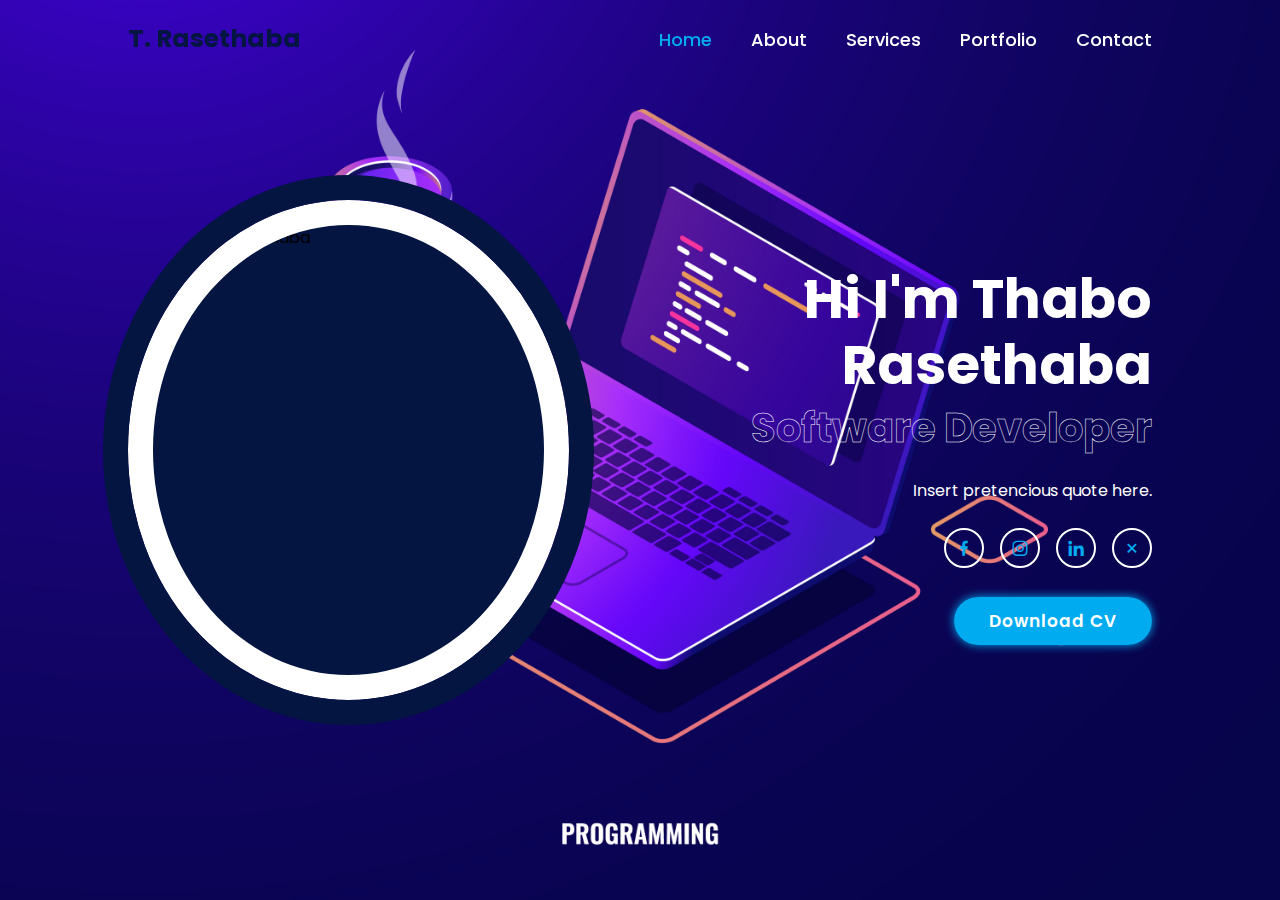
==== index.html @ f9cdbd33 "image changed to correct image for testing" ====
<!DOCTYPE html>
<html lang="en">

<head>
    <meta charset="UTF-8">
    <meta http-equiv="X-UA-Compatible" content="IE=edge">
    <meta name="viewport" content="width=device-width, initial-scale=1.0">
    <title>Portfolio Website HTML CSS | Thabo Rasethaba</title>
    <link rel="stylesheet" href="style.css">
    <link href='https://unpkg.com/boxicons@2.1.4/css/boxicons.min.css' rel='stylesheet'>
</head>

<body>

    <header class="header">
        <a href="#" class="logo">T. Rasethaba</a>

        <nav class="navbar">
            <a href="#" class="active">Home</a>
            <a href="#">About</a>
            <a href="#">Services</a>
            <a href="#">Portfolio</a>
            <a href="#">Contact</a>
        </nav>
    </header>

    <section class="home">
        <div class="home-image">
            <img src="Thabo2.jpg" alt="Thabo Rasethaba">
        </div>        

        <div class="home-content">
            <h1>Hi I'm Thabo Rasethaba</h1>
            <h3>Software Developer</h3>
            <p>Insert pretencious quote here.</p>

            <div class="home-sci">
                <a href="#"><i class='bx bxl-facebook'></i></a>
                <a href="#"><i class='bx bxl-instagram'></i></a>
                <a href="#"><i class='bx bxl-linkedin'></i></a>
                <a href="#"><i class='bx bx-x'></i>
            </div>

            <a href="#" class="btn">Download CV</a>
        </div>
    </section>
   
</body>
</html>
---- style.css ----
@import url('https://fonts.googleapis.com/css2?family=Poppins:wght@300;400;500;600;700;800;900&display=swap');

* {
    margin: 0;
    padding: 0;
    box-sizing: border-box;
    font-family: 'Poppins', sans-serif;
}

.header {
    position: fixed;
    top: 0;
    left: 0;
    width: 100%;
    padding: 20px 10%;
    background: transparent;
    display: flex;
    justify-content: space-between;
    align-items: center;
    z-index: 100;
}

.logo {
    font-size: 25px;
    color: #031540;
    text-decoration: none;
    font-weight: 700;
}

.navbar a {
    font-size: 18px;
    color: #fff;
    text-decoration: none;
    font-weight: 500;
    margin-left: 35px;
    transition: .3s;
}

.navbar a:hover,
.navbar a.active {
    color: #00abf0;

}

.home {
    height: 100vh;
    background: linear-gradient(-90deg, #031540 65%, #fff 35%);
    display: flex;
    justify-content: space-between;
    align-items: center;
    padding: 0 10%;
    background-image: url('code.jpg');
    background-size: cover;
    background-position: center;
    background-repeat: no-repeat;
}

.home-image {
    display: flex;
    justify-content: center;
    align-items: center;
    width: 500px;
    height: 500px;
    background: #031540;
    border-radius: 50%;
    border: 25px solid #fff;
    outline: 25px solid #031540;
    overflow: hidden;
}

.home-image img {
    width: 100%;
    height: 100%;
    border-radius: 50%;
    object-fit: contain;
}


.home-image code {
    position: relative;
    bottom: 22px;
    max-width: 380px;
}

.home-content {
    max-width: 600px;
    color: #fff;
    text-align: right;
}

.home-content h1 {
    font-size: 55px;
    line-height: 1.2;
}

.home-content h3 {
    font-size: 40px;
    color: transparent;
    -webkit-text-stroke: .5px #fff;
    background-image: linear-gradient(#00abf0, #00abf0);
    background-repeat: no-repeat;
    -webkit-background-clip: text;
    background-position: -410px 0;
    animation: animateText 6s linear infinite;
}

@keyframes animateText {
    0%,
    95%,
    100% {
        background-position: -410px 0;
    }
    65%,
    85% {
        background-position: 0 0;
    }
}

.home-content p {
    font-size: 16px;
    margin-top: 20px;
}

.home-sci {
    margin: 25px 0 40px;
}

.home-sci a {
    display: inline-flex;
    justify-content: center;
    align-items: center;
    width: 40px;
    height: 40px;
    background: transparent;
    border: 2px solid #fff;
    border-radius: 50%;
    font-size: 20px;
    color: #00abf0;
    text-decoration: none;
    margin-left: 12px ;
}

.home-sci a:hover {
    background: #00abf0;
    color: #fff;
    border-color: #00abf0;
    box-shadow: 0 0 10px #00abf0;
}

.btn {
    padding: 12px 35px;
    background: #00abf0;
    border-radius: 40px;
    font-size: 17px;
    color: #fff;
    text-decoration: none;
    font-weight: 600;
    letter-spacing: 1px;
    box-shadow: 0 0 10px #00abf0;
    transition: .5s;
}

.btn:hover {
    box-shadow: none;
}
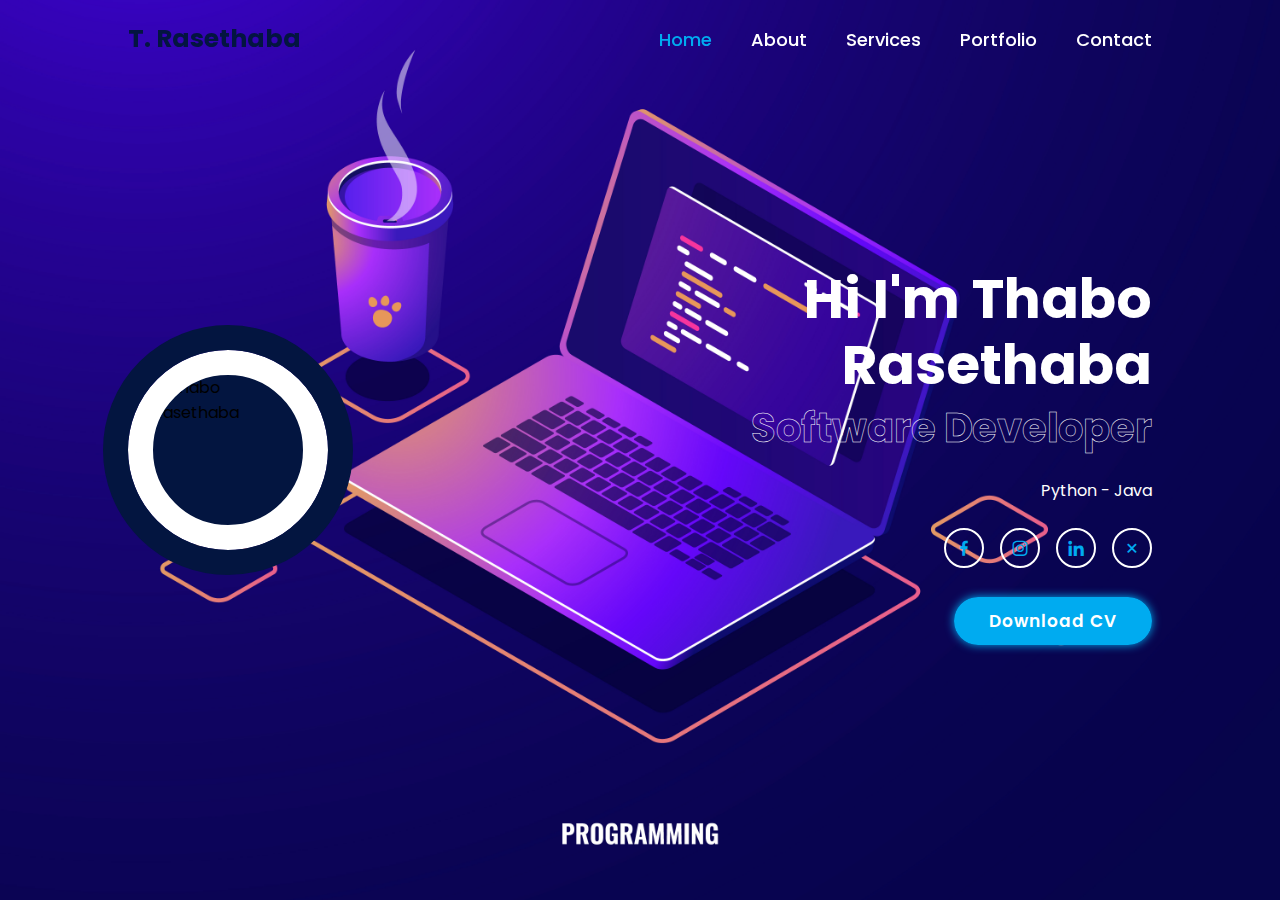
==== commit a8fabb4e: "added skills" ====
--- a/index.html
+++ b/index.html
@@ -8,6 +8,14 @@
     <title>Portfolio Website HTML CSS | Thabo Rasethaba</title>
     <link rel="stylesheet" href="style.css">
     <link href='https://unpkg.com/boxicons@2.1.4/css/boxicons.min.css' rel='stylesheet'>
+    <style>
+        .home {
+            background-image: url('code.jpg');
+            background-size: cover;
+            background-position: center;
+            background-repeat: no-repeat;
+        }
+    </style>
 </head>
 
 <body>
@@ -32,7 +40,7 @@
         <div class="home-content">
             <h1>Hi I'm Thabo Rasethaba</h1>
             <h3>Software Developer</h3>
-            <p>Insert pretencious quote here.</p>
+            <p>Python - Java</p>
 
             <div class="home-sci">
                 <a href="#"><i class='bx bxl-facebook'></i></a>
--- a/style.css
+++ b/style.css
@@ -49,7 +49,7 @@
     justify-content: space-between;
     align-items: center;
     padding: 0 10%;
-    background-image: url('code.jpg');
+    background-image: url('code.jpg'); 
     background-size: cover;
     background-position: center;
     background-repeat: no-repeat;
@@ -59,8 +59,8 @@
     display: flex;
     justify-content: center;
     align-items: center;
-    width: 500px;
-    height: 500px;
+    width: 200px; 
+    height: 200px; 
     background: #031540;
     border-radius: 50%;
     border: 25px solid #fff;
@@ -74,6 +74,8 @@
     border-radius: 50%;
     object-fit: contain;
 }
+
+
 
 
 .home-image code {
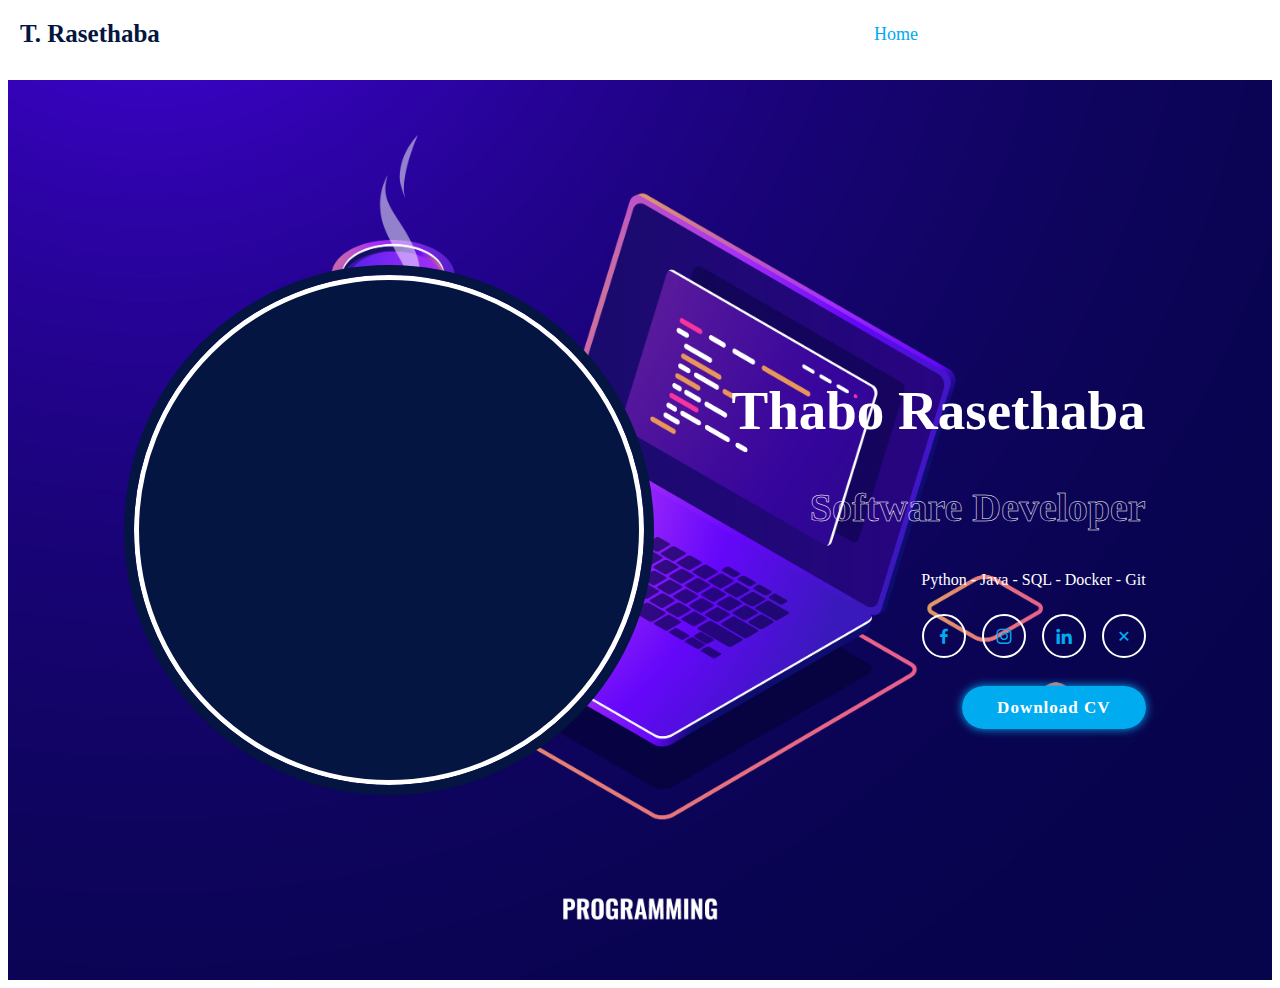
==== commit cba14566: "added to home content" ====
--- a/index.html
+++ b/index.html
@@ -34,13 +34,13 @@
 
     <section class="home">
         <div class="home-image">
-            <img src="Thabo2.jpg" alt="Thabo Rasethaba">
+            <img src="Thabo.jpg" alt="Thabo Rasethaba">
         </div>        
 
         <div class="home-content">
-            <h1>Hi I'm Thabo Rasethaba</h1>
+            <h1>Thabo Rasethaba</h1>
             <h3>Software Developer</h3>
-            <p>Python - Java</p>
+            <p>Python - Java - SQL - Docker - Git</p>
 
             <div class="home-sci">
                 <a href="#"><i class='bx bxl-facebook'></i></a>
--- a/style.css
+++ b/style.css
@@ -1,5 +1,8 @@
+Copy code
+/* Import Google Fonts */
 @import url('https://fonts.googleapis.com/css2?family=Poppins:wght@300;400;500;600;700;800;900&display=swap');
 
+/* Apply styles to all elements */
 * {
     margin: 0;
     padding: 0;
@@ -7,19 +10,21 @@
     font-family: 'Poppins', sans-serif;
 }
 
+/* Header styles */
 .header {
     position: fixed;
     top: 0;
     left: 0;
     width: 100%;
-    padding: 20px 10%;
-    background: transparent;
+    padding: 20px;
+    background: #fff; /* Set background color to white */
     display: flex;
     justify-content: space-between;
     align-items: center;
     z-index: 100;
 }
 
+/* Logo styles */
 .logo {
     font-size: 25px;
     color: #031540;
@@ -27,6 +32,7 @@
     font-weight: 700;
 }
 
+/* Navbar styles */
 .navbar a {
     font-size: 18px;
     color: #fff;
@@ -39,9 +45,9 @@
 .navbar a:hover,
 .navbar a.active {
     color: #00abf0;
-
-}
-
+}
+
+/* Home section styles */
 .home {
     height: 100vh;
     background: linear-gradient(-90deg, #031540 65%, #fff 35%);
@@ -53,18 +59,20 @@
     background-size: cover;
     background-position: center;
     background-repeat: no-repeat;
-}
-
+    margin-top: 80px;
+}
+
+/* Home image styles */
 .home-image {
     display: flex;
     justify-content: center;
     align-items: center;
-    width: 200px; 
-    height: 200px; 
+    width: 500px; 
+    height: 500px; 
     background: #031540;
     border-radius: 50%;
-    border: 25px solid #fff;
-    outline: 25px solid #031540;
+    border: 5px solid #fff;
+    outline: 10px solid #031540;
     overflow: hidden;
 }
 
@@ -72,11 +80,8 @@
     width: 100%;
     height: 100%;
     border-radius: 50%;
-    object-fit: contain;
-}
-
-
-
+    object-fit: cover;
+}
 
 .home-image code {
     position: relative;
@@ -165,3 +170,34 @@
 .btn:hover {
     box-shadow: none;
 }
+
+@media (max-width: 768px) {
+    .header {
+        padding: 10px;
+    }
+
+    .navbar {
+        display: flex;
+        flex-direction: column;
+        align-items: center; 
+        margin-top: 10px; 
+    }
+
+    .navbar a {
+        margin: 10px 0; 
+    }
+    .home {
+        flex-direction: column;
+        text-align: center; 
+        padding: 20px; 
+    }
+
+    .home-image {
+        width: 150px;
+        height: 150px;
+    }
+
+    .home-content {
+        max-width: 100%;
+    }
+}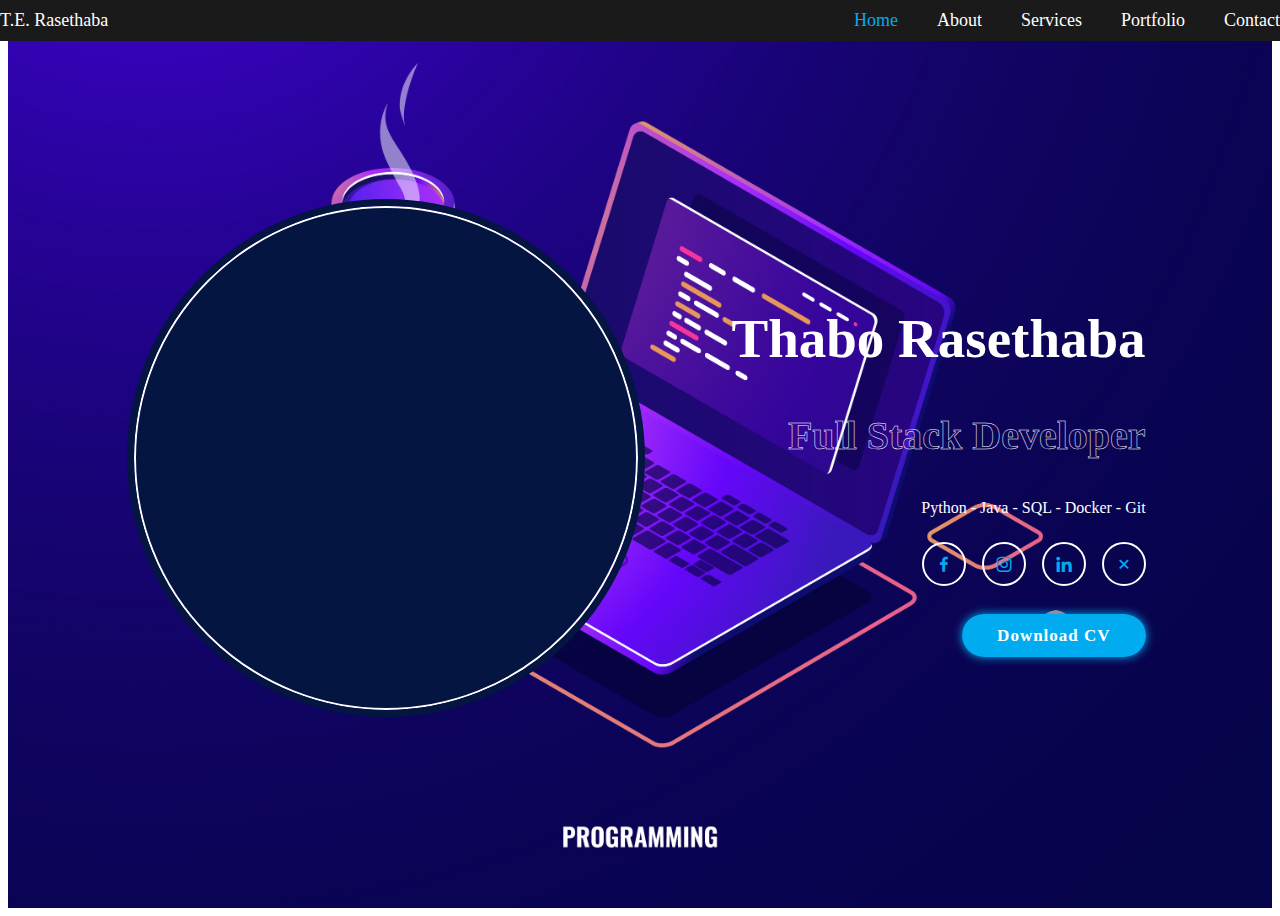
==== commit fa70c640: "changes to title and navbar" ====
--- a/index.html
+++ b/index.html
@@ -5,7 +5,7 @@
     <meta charset="UTF-8">
     <meta http-equiv="X-UA-Compatible" content="IE=edge">
     <meta name="viewport" content="width=device-width, initial-scale=1.0">
-    <title>Portfolio Website HTML CSS | Thabo Rasethaba</title>
+    <title>Portfolio Website | Thabo Rasethaba</title>
     <link rel="stylesheet" href="style.css">
     <link href='https://unpkg.com/boxicons@2.1.4/css/boxicons.min.css' rel='stylesheet'>
     <style>
@@ -21,7 +21,7 @@
 <body>
 
     <header class="header">
-        <a href="#" class="logo">T. Rasethaba</a>
+        <a href="#" class="logo">T.E. Rasethaba</a>
 
         <nav class="navbar">
             <a href="#" class="active">Home</a>
@@ -39,7 +39,7 @@
 
         <div class="home-content">
             <h1>Thabo Rasethaba</h1>
-            <h3>Software Developer</h3>
+            <h3>Full Stack Developer</h3>
             <p>Python - Java - SQL - Docker - Git</p>
 
             <div class="home-sci">
--- a/style.css
+++ b/style.css
@@ -16,8 +16,8 @@
     top: 0;
     left: 0;
     width: 100%;
-    padding: 20px;
-    background: #fff; /* Set background color to white */
+    padding: 10px 0px;
+    background: #1b1a1b; /* Set background color to white */
     display: flex;
     justify-content: space-between;
     align-items: center;
@@ -26,10 +26,10 @@
 
 /* Logo styles */
 .logo {
-    font-size: 25px;
-    color: #031540;
-    text-decoration: none;
-    font-weight: 700;
+    font-size: 18px;
+    color: #fff;
+    text-decoration: none;
+    font-weight: 70;
 }
 
 /* Navbar styles */
@@ -59,7 +59,7 @@
     background-size: cover;
     background-position: center;
     background-repeat: no-repeat;
-    margin-top: 80px;
+    margin-top: 0px;
 }
 
 /* Home image styles */
@@ -71,8 +71,8 @@
     height: 500px; 
     background: #031540;
     border-radius: 50%;
-    border: 5px solid #fff;
-    outline: 10px solid #031540;
+    border: 2px solid #fff;
+    outline: 7px solid #031540;
     overflow: hidden;
 }
 
@@ -171,7 +171,7 @@
     box-shadow: none;
 }
 
-@media (max-width: 768px) {
+@media (max-width: 644px) {
     .header {
         padding: 10px;
     }
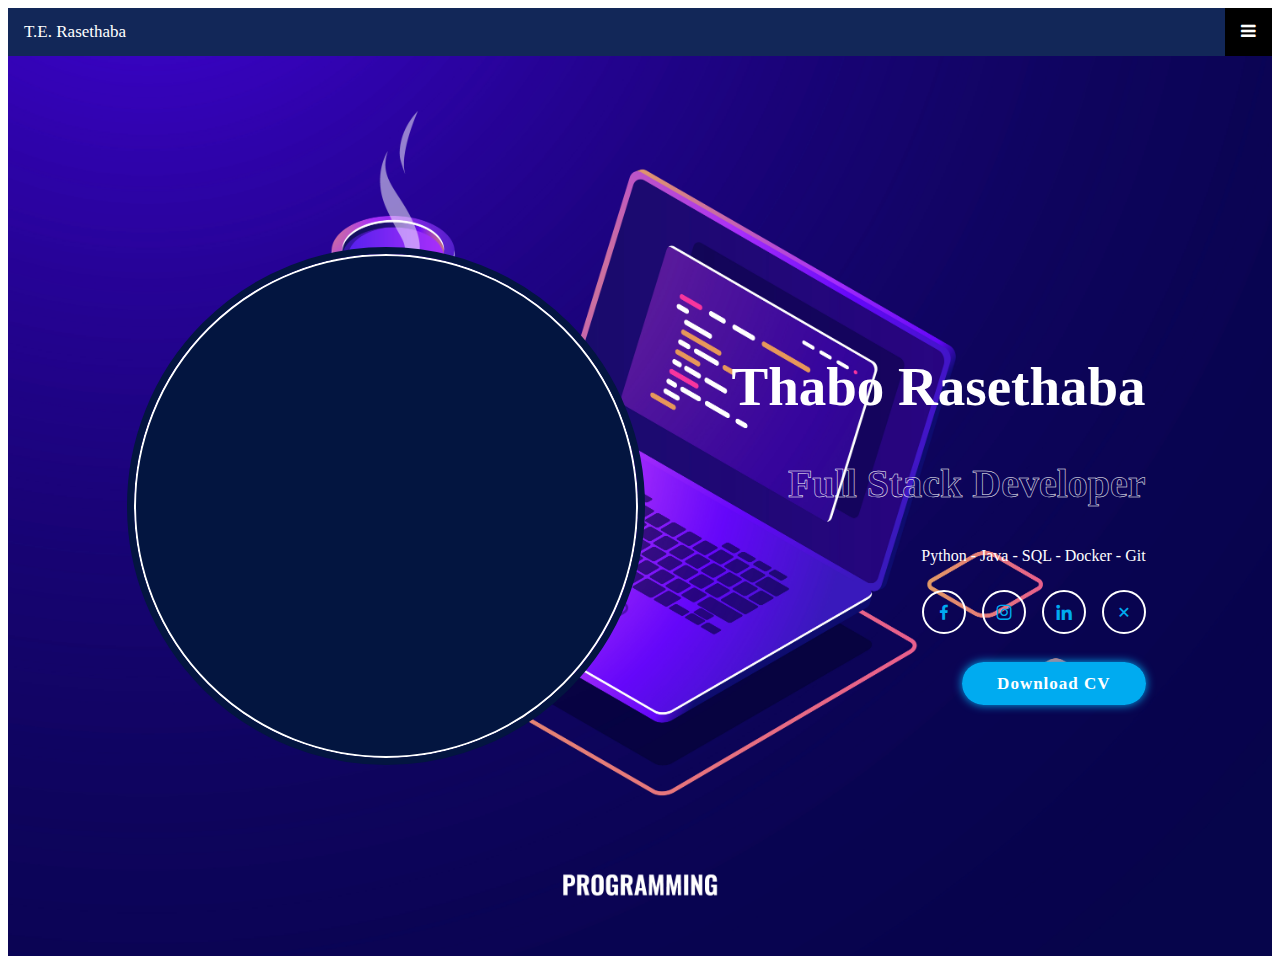
==== commit 901423c1: "javascript file created and changes made to navbar" ====
--- a/index.html
+++ b/index.html
@@ -6,8 +6,23 @@
     <meta http-equiv="X-UA-Compatible" content="IE=edge">
     <meta name="viewport" content="width=device-width, initial-scale=1.0">
     <title>Portfolio Website | Thabo Rasethaba</title>
-    <link rel="stylesheet" href="style.css">
+    <link rel="stylesheet" href="css/style.css">
+    <link rel="stylesheet" href="https://cdnjs.cloudflare.com/ajax/libs/font-awesome/4.7.0/css/font-awesome.min.css">
     <link href='https://unpkg.com/boxicons@2.1.4/css/boxicons.min.css' rel='stylesheet'>
+    <div class="topnav">
+        <a href="#logo" class="active">T.E. Rasethaba</a>
+        <div id="myLinks">
+            <a href="#home">Home</a>
+            <a href="#about">About</a>
+            <a href="#services">Services</a>
+            <a href="#portfolio">Portfolio</a>
+            <a href="#contact">Contact</a>
+        </div>
+        <a href="javascript:void(0);" class="icon" 
+    onclick="myFunction()">
+            <i class="fa fa-bars"></i>
+        </a>
+    </div>
     <style>
         .home {
             background-image: url('code.jpg');
@@ -20,17 +35,9 @@
 
 <body>
 
-    <header class="header">
+    <!-- <header class="header">
         <a href="#" class="logo">T.E. Rasethaba</a>
-
-        <nav class="navbar">
-            <a href="#" class="active">Home</a>
-            <a href="#">About</a>
-            <a href="#">Services</a>
-            <a href="#">Portfolio</a>
-            <a href="#">Contact</a>
-        </nav>
-    </header>
+    </header> -->
 
     <section class="home">
         <div class="home-image">
--- a/css/style.css
+++ b/css/style.css
@@ -0,0 +1,238 @@
+Copy code
+/* Import Google Fonts */
+@import url('https://fonts.googleapis.com/css2?family=Poppins:wght@300;400;500;600;700;800;900&display=swap');
+
+/* Apply styles to all elements */
+* {
+    margin: 0;
+    padding: 0;
+    box-sizing: border-box;
+    font-family: 'Poppins', sans-serif;
+}
+
+/* Header styles */
+/* .header {
+    position: fixed;
+    top: 0;
+    left: 0;
+    width: 100%;
+    padding: 10px 0px;
+    background: #1b1a1b; /* Set background color to white */
+    /* display: flex;
+    justify-content: space-between;
+    z-index: 100; */
+/* } */ */
+
+/* Logo styles */
+.logo {
+    font-size: 18px;
+    color: #fff;
+    text-decoration: none;
+    font-weight: 70;
+}
+
+/* Navbar styles */
+/* .navbar a {
+    font-size: 18px;
+    color: #fff;
+    text-decoration: none;
+    font-weight: 500;
+    margin-left: 35px;
+    transition: .3s;
+}
+
+.navbar a:hover,
+.navbar a.active {
+    color: #00abf0;
+} */
+
+.topnav {
+    overflow: hidden;
+    background-color: #1a1919;
+    position: relative;
+}
+
+.topnav #myLinks {
+    display: none;
+}
+
+.topnav a {
+    color: white;
+    padding: 14px 16px;
+    text-decoration: none;
+    font-size: 17px;
+    display: block;
+}
+
+.topnav a.icon {
+    background: black;
+    display: block;
+    position: absolute;
+    right: 0;
+    top: 0;
+}
+
+.topnav a:hover {
+    background-color: #ddd;
+    color: black;
+}
+
+.active {
+    background-color: #122758;
+    color: white;
+}
+
+/* Home section styles */
+.home {
+    height: 100vh;
+    background: linear-gradient(-90deg, #031540 65%, #fff 35%);
+    display: flex;
+    justify-content: space-between;
+    align-items: center;
+    padding: 0 10%;
+    background-image: url('code.jpg'); 
+    background-size: cover;
+    background-position: center;
+    background-repeat: no-repeat;
+    margin-top: 0px;
+}
+
+/* Home image styles */
+.home-image {
+    display: flex;
+    justify-content: center;
+    align-items: center;
+    width: 500px; 
+    height: 500px; 
+    background: #031540;
+    border-radius: 50%;
+    border: 2px solid #fff;
+    outline: 7px solid #031540;
+    overflow: hidden;
+}
+
+.home-image img {
+    width: 100%;
+    height: 100%;
+    border-radius: 50%;
+    object-fit: cover;
+}
+
+.home-image code {
+    position: relative;
+    bottom: 22px;
+    max-width: 380px;
+}
+
+.home-content {
+    max-width: 600px;
+    color: #fff;
+    text-align: right;
+}
+
+.home-content h1 {
+    font-size: 55px;
+    line-height: 1.2;
+}
+
+.home-content h3 {
+    font-size: 40px;
+    color: transparent;
+    -webkit-text-stroke: .5px #fff;
+    background-image: linear-gradient(#00abf0, #00abf0);
+    background-repeat: no-repeat;
+    -webkit-background-clip: text;
+    background-position: -410px 0;
+    animation: animateText 6s linear infinite;
+}
+
+@keyframes animateText {
+    0%,
+    95%,
+    100% {
+        background-position: -410px 0;
+    }
+    65%,
+    85% {
+        background-position: 0 0;
+    }
+}
+
+.home-content p {
+    font-size: 16px;
+    margin-top: 20px;
+}
+
+.home-sci {
+    margin: 25px 0 40px;
+}
+
+.home-sci a {
+    display: inline-flex;
+    justify-content: center;
+    align-items: center;
+    width: 40px;
+    height: 40px;
+    background: transparent;
+    border: 2px solid #fff;
+    border-radius: 50%;
+    font-size: 20px;
+    color: #00abf0;
+    text-decoration: none;
+    margin-left: 12px ;
+}
+
+.home-sci a:hover {
+    background: #00abf0;
+    color: #fff;
+    border-color: #00abf0;
+    box-shadow: 0 0 10px #00abf0;
+}
+
+.btn {
+    padding: 12px 35px;
+    background: #00abf0;
+    border-radius: 40px;
+    font-size: 17px;
+    color: #fff;
+    text-decoration: none;
+    font-weight: 600;
+    letter-spacing: 1px;
+    box-shadow: 0 0 10px #00abf0;
+    transition: .5s;
+}
+
+.btn:hover {
+    box-shadow: none;
+}
+
+@media (max-width: 786px) {
+    .header {
+        padding: 10px;
+    }
+
+    .navbar {
+        display: flex;
+        flex-direction: column;
+        align-items: center; 
+        margin-top: 0px; 
+    }
+
+    .navbar a {
+        margin: 10px 0; 
+    }
+    .home {
+        flex-direction: column;
+        text-align: center; 
+        padding: 20px; 
+    }
+
+    .home-image {
+        width: 150px;
+        height: 150px;
+    }
+
+    .home-content {
+        max-width: 100%;
+    }
+}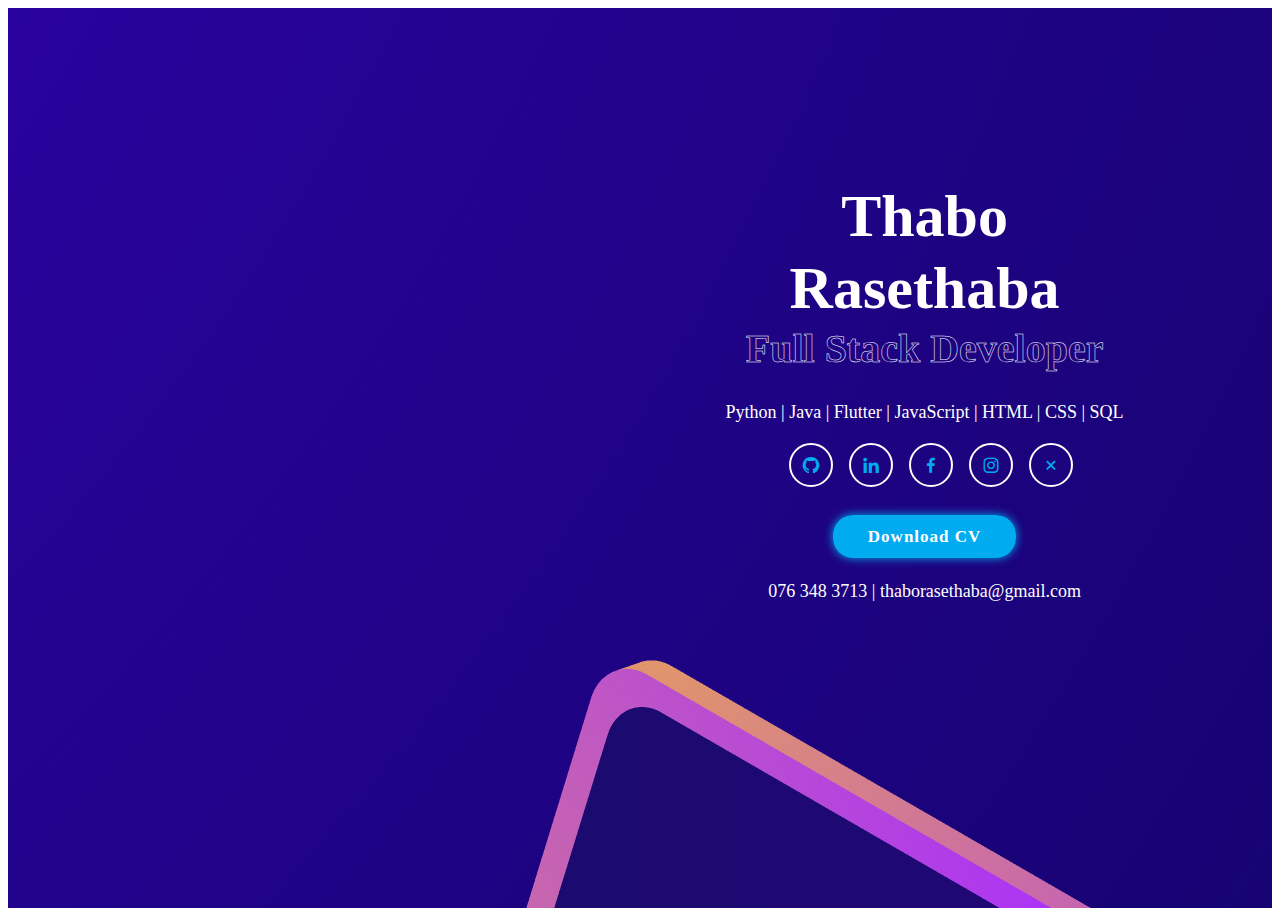
==== commit 77c59dbb: "site changes" ====
--- a/index.html
+++ b/index.html
@@ -9,56 +9,31 @@
     <link rel="stylesheet" href="css/style.css">
     <link rel="stylesheet" href="https://cdnjs.cloudflare.com/ajax/libs/font-awesome/4.7.0/css/font-awesome.min.css">
     <link href='https://unpkg.com/boxicons@2.1.4/css/boxicons.min.css' rel='stylesheet'>
-    <div class="topnav">
-        <a href="#logo" class="active">T.E. Rasethaba</a>
-        <div id="myLinks">
-            <a href="#home">Home</a>
-            <a href="#about">About</a>
-            <a href="#services">Services</a>
-            <a href="#portfolio">Portfolio</a>
-            <a href="#contact">Contact</a>
-        </div>
-        <a href="javascript:void(0);" class="icon" 
-    onclick="myFunction()">
-            <i class="fa fa-bars"></i>
-        </a>
-    </div>
-    <style>
-        .home {
-            background-image: url('code.jpg');
-            background-size: cover;
-            background-position: center;
-            background-repeat: no-repeat;
-        }
-    </style>
 </head>
 
 <body>
-
-    <!-- <header class="header">
-        <a href="#" class="logo">T.E. Rasethaba</a>
-    </header> -->
-
     <section class="home">
         <div class="home-image">
             <img src="Thabo.jpg" alt="Thabo Rasethaba">
-        </div>        
-
+        </div>
         <div class="home-content">
             <h1>Thabo Rasethaba</h1>
             <h3>Full Stack Developer</h3>
-            <p>Python - Java - SQL - Docker - Git</p>
-
+            <p>Python | Java | Flutter | JavaScript | HTML | CSS | SQL</p>
             <div class="home-sci">
+                <a href="#"><i class='bx bxl-github'></i></a>
+                <a href="#"><i class='bx bxl-linkedin'></i></a>
                 <a href="#"><i class='bx bxl-facebook'></i></a>
                 <a href="#"><i class='bx bxl-instagram'></i></a>
-                <a href="#"><i class='bx bxl-linkedin'></i></a>
-                <a href="#"><i class='bx bx-x'></i>
+                <a href="#"><i class='bx bx-x'></i></a>
             </div>
-
-            <a href="#" class="btn">Download CV</a>
+            <div class="buttons">
+                <a href="#" class="btn">Download CV</a>
+                <!-- <a href="#" class="btn1">Projects</a> -->
+            </div>
+            <h4>076 348 3713 | thaborasethaba@gmail.com</h4>
         </div>
     </section>
-   
 </body>
-</html>+
+</html>
--- a/css/style.css
+++ b/css/style.css
@@ -1,5 +1,4 @@
-Copy code
-/* Import Google Fonts */
+code
 @import url('https://fonts.googleapis.com/css2?family=Poppins:wght@300;400;500;600;700;800;900&display=swap');
 
 /* Apply styles to all elements */
@@ -7,94 +6,34 @@
     margin: 0;
     padding: 0;
     box-sizing: border-box;
-    font-family: 'Poppins', sans-serif;
+    font-family: 'Arial', 'Poppins', sans-serif;
 }
 
 /* Header styles */
-/* .header {
+.header {
     position: fixed;
     top: 0;
     left: 0;
     width: 100%;
     padding: 10px 0px;
-    background: #1b1a1b; /* Set background color to white */
-    /* display: flex;
+    background: #1b1a1b;
+    display: flex;
     justify-content: space-between;
-    z-index: 100; */
-/* } */ */
-
-/* Logo styles */
-.logo {
-    font-size: 18px;
-    color: #fff;
-    text-decoration: none;
-    font-weight: 70;
-}
-
-/* Navbar styles */
-/* .navbar a {
-    font-size: 18px;
-    color: #fff;
-    text-decoration: none;
-    font-weight: 500;
-    margin-left: 35px;
-    transition: .3s;
-}
-
-.navbar a:hover,
-.navbar a.active {
-    color: #00abf0;
-} */
-
-.topnav {
-    overflow: hidden;
-    background-color: #1a1919;
-    position: relative;
-}
-
-.topnav #myLinks {
-    display: none;
-}
-
-.topnav a {
-    color: white;
-    padding: 14px 16px;
-    text-decoration: none;
-    font-size: 17px;
-    display: block;
-}
-
-.topnav a.icon {
-    background: black;
-    display: block;
-    position: absolute;
-    right: 0;
-    top: 0;
-}
-
-.topnav a:hover {
-    background-color: #ddd;
-    color: black;
-}
-
-.active {
-    background-color: #122758;
-    color: white;
+    z-index: 100;
 }
 
 /* Home section styles */
 .home {
     height: 100vh;
-    background: linear-gradient(-90deg, #031540 65%, #fff 35%);
+    background: linear-gradient(-90deg, #031550 65%, #fff 35%);
     display: flex;
     justify-content: space-between;
     align-items: center;
     padding: 0 10%;
-    background-image: url('code.jpg'); 
-    background-size: cover;
-    background-position: center;
+    background-image: url('code.jpg');
+    background-size: auto;
+    background-position: top;
     background-repeat: no-repeat;
-    margin-top: 0px;
 }
 
 /* Home image styles */
@@ -102,13 +41,11 @@
     display: flex;
     justify-content: center;
     align-items: center;
-    width: 500px; 
-    height: 500px; 
-    background: #031540;
+    width: 500px;
+    height: 500px;
     border-radius: 50%;
-    border: 2px solid #fff;
-    outline: 7px solid #031540;
     overflow: hidden;
+    padding: 40px;
 }
 
 .home-image img {
@@ -125,14 +62,16 @@
 }
 
 .home-content {
-    max-width: 600px;
+    max-width: 500px;
     color: #fff;
-    text-align: right;
+    text-align: center;
+    margin: auto;
 }
 
 .home-content h1 {
-    font-size: 55px;
+    font-size: 60px;
     line-height: 1.2;
+    margin-top: -100px;
 }
 
 .home-content h3 {
@@ -144,6 +83,7 @@
     -webkit-background-clip: text;
     background-position: -410px 0;
     animation: animateText 6s linear infinite;
+    margin-top: -40px;
 }
 
 @keyframes animateText {
@@ -159,12 +99,19 @@
 }
 
 .home-content p {
-    font-size: 16px;
-    margin-top: 20px;
+    font-size: 18px;
+    margin-top: -10px;
+    font-weight: 500;
+}
+
+.home-content h4 {
+    padding: 10px;
+    font-size: 18px;
+    font-weight: 500;
 }
 
 .home-sci {
-    margin: 25px 0 40px;
+    margin: 20px 0 40px;
 }
 
 .home-sci a {
@@ -192,7 +139,7 @@
 .btn {
     padding: 12px 35px;
     background: #00abf0;
-    border-radius: 40px;
+    border-radius: 20px;
     font-size: 17px;
     color: #fff;
     text-decoration: none;
@@ -200,9 +147,28 @@
     letter-spacing: 1px;
     box-shadow: 0 0 10px #00abf0;
     transition: .5s;
+    margin: 10px;
 }
 
 .btn:hover {
+    box-shadow: none;
+}
+
+.btn1 {
+    padding: 12px 55px;
+    background: #00abf0;
+    border-radius: 20px;
+    font-size: 17px;
+    color: #fff;
+    text-decoration: none;
+    font-weight: 600;
+    letter-spacing: 1px;
+    box-shadow: 0 0 10px #00abf0;
+    transition: .5s;
+    margin: 10px;
+}
+
+.btn:hover1 {
     box-shadow: none;
 }
 
@@ -211,20 +177,11 @@
         padding: 10px;
     }
 
-    .navbar {
-        display: flex;
-        flex-direction: column;
-        align-items: center; 
-        margin-top: 0px; 
-    }
 
-    .navbar a {
-        margin: 10px 0; 
-    }
     .home {
         flex-direction: column;
-        text-align: center; 
-        padding: 20px; 
+        text-align: center;
+        padding: 20px;
     }
 
     .home-image {
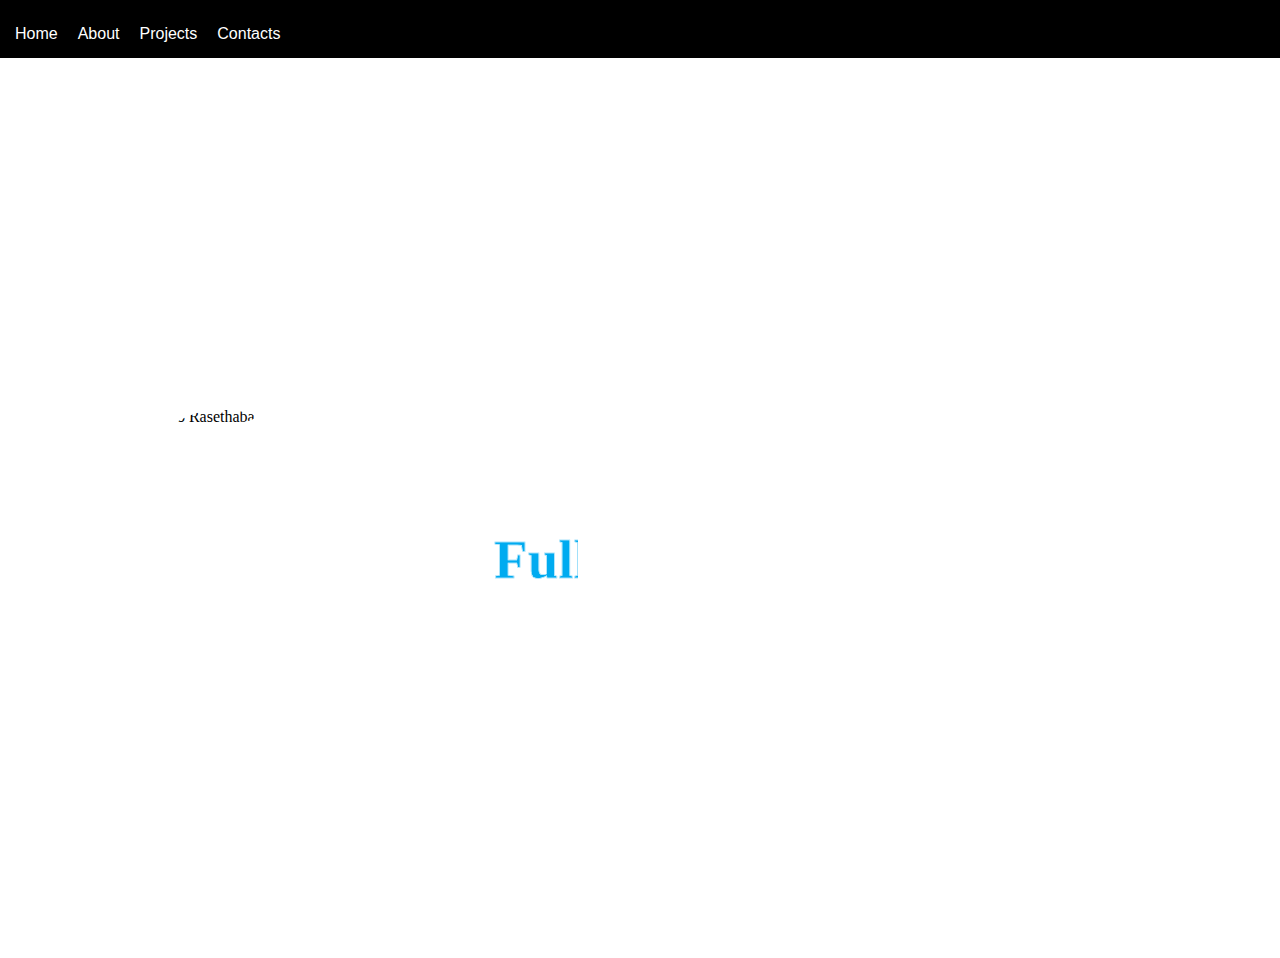
==== commit 610ca29d: "home page changes" ====
--- a/index.html
+++ b/index.html
@@ -5,35 +5,75 @@
     <meta charset="UTF-8">
     <meta http-equiv="X-UA-Compatible" content="IE=edge">
     <meta name="viewport" content="width=device-width, initial-scale=1.0">
-    <title>Portfolio Website | Thabo Rasethaba</title>
-    <link rel="stylesheet" href="css/style.css">
+    <title>Thabo Rasethaba | Portfolio Website</title>
+    <link rel="stylesheet" href="assets/styles.css">
     <link rel="stylesheet" href="https://cdnjs.cloudflare.com/ajax/libs/font-awesome/4.7.0/css/font-awesome.min.css">
-    <link href='https://unpkg.com/boxicons@2.1.4/css/boxicons.min.css' rel='stylesheet'>
+    <link rel='stylesheet' href='https://unpkg.com/boxicons@2.1.4/css/boxicons.min.css'>
 </head>
 
 <body>
-    <section class="home">
+    <header>
+        <div id="hamburger">&#9776;</div>
+    </header>
+
+    <nav>
+        <ul>
+            <li id="home">Home</li>
+            <li id="about">About</li>
+            <li id="projects">Projects</li>
+            <li id="contacts">Contacts</li>
+        </ul>
+    </nav>
+
+    <section id="home" class="home">
         <div class="home-image">
-            <img src="Thabo.jpg" alt="Thabo Rasethaba">
+            <img src="assets/images/Thabo.jpg" alt="Thabo Rasethaba">
         </div>
         <div class="home-content">
+            <h4>Hello World,</h4>
+            <h4>I'm</h4>
             <h1>Thabo Rasethaba</h1>
             <h3>Full Stack Developer</h3>
-            <p>Python | Java | Flutter | JavaScript | HTML | CSS | SQL</p>
-            <div class="home-sci">
-                <a href="#"><i class='bx bxl-github'></i></a>
-                <a href="#"><i class='bx bxl-linkedin'></i></a>
-                <a href="#"><i class='bx bxl-facebook'></i></a>
-                <a href="#"><i class='bx bxl-instagram'></i></a>
-                <a href="#"><i class='bx bx-x'></i></a>
-            </div>
-            <div class="buttons">
-                <a href="#" class="btn">Download CV</a>
-                <!-- <a href="#" class="btn1">Projects</a> -->
-            </div>
-            <h4>076 348 3713 | thaborasethaba@gmail.com</h4>
         </div>
     </section>
+
+    <script src="https://ajax.googleapis.com/ajax/libs/jquery/3.5.1/jquery.min.js"></script>
+    <script src="scripts/scripts.js"></script>
+    <script>
+        const menuIcon = document.getElementById('hamburger');
+        const navUl = document.querySelector('nav ul');
+        const aboutLink = document.getElementById('about');
+        const homeLink = document.getElementById('home');
+        const projectsLink = document.getElementById('projects');
+        const contactsLink = document.getElementById('contacts');
+
+        menuIcon.addEventListener('click', () => {
+            navUl.classList.toggle('active');
+        });
+
+        window.addEventListener('resize', () => {
+            if (window.innerWidth > 768) {
+                navUl.classList.remove('active');
+            }
+        });
+
+        aboutLink.addEventListener('click', () => {
+        window.location.href = 'about.html';
+        });
+
+        homeLink.addEventListener('click', () => {
+        window.location.href = 'index.html';
+        });
+
+        projectsLink.addEventListener('click', () => {
+        window.location.href = 'projects.html';
+        });
+
+        contactsLink.addEventListener('click', () => {
+        window.location.href = 'contacts.html';
+        });
+    </script>
+
 </body>
 
-</html>
+</html>--- a/assets/styles.css
+++ b/assets/styles.css
@@ -0,0 +1,406 @@
+css
+@import url('https://fonts.googleapis.com/css2?family=Poppins:wght@300;400;500;600;700;800;900&display=swap');
+
+/* Apply styles to all elements */
+* {
+    margin: 0;
+    padding: 0;
+    box-sizing: border-box;
+    font-family: 'Poppins', sans-serif;
+}
+
+nav {
+    position: relative;
+    top: 0;
+    left: 0;
+    width: 100%;
+    background-color: black;
+    color: white;
+    display: flex;
+    justify-content: space-between;
+    align-items: center;
+    font-family: 'Arial';
+    font-weight: lighter;
+    padding: 5px;
+}
+
+nav ul {
+    list-style: none;
+    display: flex;
+    margin: 0;
+    padding: 0;
+}
+
+nav li {
+    padding: 10px;
+    cursor: pointer;
+}
+
+nav li:hover {
+    background-color: black;
+    color: #00abf0;
+}
+
+#hamburger {
+    display: none;
+    cursor: pointer;
+    font-size: 20px;
+    padding: 10px;
+}
+
+body {
+    margin: 0;
+    padding: 0;
+    /* padding-top: 0px; */
+    background-image: url('../assets/images/code.jpg');
+    background-size: auto;
+    background-position: left;
+    background-repeat: no-repeat;
+}
+
+/* Header styles */
+header {
+    background-color: black;
+    color: white;
+    padding: 5px;
+    text-align: center;
+    position: relative;
+    display: flex;
+    justify-content: space-between;
+    align-items: center;
+}
+
+/* Home section styles */
+.home {
+    height: 100vh;
+    display: flex;
+    justify-content: space-between;
+    align-items: center;
+    padding: 0 10%;
+}
+
+/* Home image styles */
+.home-image {
+    width: 200px;
+    height: 200px;
+    border-radius: 50%;
+    overflow: hidden;
+    padding: 0px;
+    margin: 0px;
+}
+
+.home-image img {
+    width: 100%;
+    height: 100%;
+    border-radius: 50%;
+    object-fit: contain;
+}
+
+.home-image code {
+    position: relative;
+    bottom: 0px;
+    max-width: 380px;
+}
+
+.home-content {
+    max-width: 500px;
+    color: #fff;
+    text-align: center;
+    margin: auto;
+    margin-top: 0px;
+    margin-bottom: 0px;
+}
+
+.home-content h1 {
+    font-size: 66px;
+    line-height: 1.2;
+    margin-top: -20px;
+}
+
+.home-content h3 {
+    font-size: 55px;
+    color: transparent;
+    -webkit-text-stroke: .5px #fff;
+    background-image: linear-gradient(#00abf0, #00abf0);
+    background-repeat: no-repeat;
+    -webkit-background-clip: text;
+    background-position: -410px 0;
+    animation: animateText 6s linear infinite;
+    margin-top: -60px;
+}
+
+.home-content h4 {
+    font-size: large;
+    text-align: center;
+}
+
+h4 {
+    font-weight: lighter;
+}
+
+@keyframes animateText {
+    0%,
+    95%,
+    100% {
+        background-position: -410px 0;
+    }
+    65%,
+    85% {
+        background-position: 0 0;
+    }
+}
+
+/* .home-content p {
+    font-size: 18px;
+    margin-top: 0px;
+    font-weight: 500;
+} */
+
+.about {
+    padding: 0px;
+    font-size: 18px;
+    font-weight: 500;
+    max-width: 500px;
+    color: #fff;
+    text-align: center;
+    margin: auto;
+    margin-top: 60px;
+}
+
+.projects {
+    padding: 0px;
+    font-size: 18px;
+    font-weight: 500;
+    max-width: 400px;
+    color: #fff;
+    text-align: center;
+    margin: auto;
+    margin-top: 60px;
+}
+
+.contacts {
+    padding: 0px;
+    font-size: 18px;
+    font-weight: 500;
+    max-width: 500px;
+    color: #fff;
+    text-align: center;
+    margin: auto;
+    margin-top: 60px;
+}
+
+.home-stack {
+    margin: 0px 0 5px;
+}
+
+.home-stack a {
+    display: inline-flex;
+    justify-content: center;
+    align-items:center;
+    width: 40px;
+    height: 50px;
+    background: transparent;
+    font-size: 30px;
+    color: #00abf0;
+    text-decoration: none;
+    margin-left: 5px ;
+}
+
+.home-sci {
+    margin: 40px 0 40px;
+}
+
+.home-sci a {
+    display: inline-flex;
+    justify-content: center;
+    align-items: center;
+    width: 40px;
+    height: 40px;
+    background: transparent;
+    border: 2px solid #fff;
+    border-radius: 50%;
+    font-size: 20px;
+    color: #00abf0;
+    text-decoration: none;
+    margin-left: 12px ;
+}
+
+.home-sci a:hover {
+    background: #00abf0;
+    color: #fff;
+    border-color: #00abf0;
+    box-shadow: 0 0 10px #00abf0;
+}
+
+.btn {
+    padding: 12px 35px;
+    background: #00abf0;
+    border-radius: 20px;
+    font-size: 17px;
+    color: #fff;
+    text-decoration: none;
+    font-weight: 600;
+    letter-spacing: 1px;
+    box-shadow: 0 0 10px #00abf0;
+    transition: .5s;
+}
+
+.project {
+    margin-bottom: 20px;
+}
+
+.project img {
+width: 50%;
+height: auto;
+border-radius: 5px;
+}
+
+.project a {
+display: block; /* Ensure the entire image is clickable */
+}
+
+
+.contacts button {
+    padding: 12px 35px;
+    background: #00abf0;
+    border-radius: 20px;
+    font-size: 17px;
+    color: #fff;
+    text-decoration: none;
+    font-weight: 600;
+    letter-spacing: 1px;
+    box-shadow: 0 0 10px #00abf0;
+    transition: .5s;
+    margin: 0px;
+    cursor: pointer;
+}
+
+.contacts button:hover {
+    box-shadow: none;
+}
+
+#contactForm {
+    max-width: 400px;
+    margin: 0 auto;
+    padding: 20px;
+}
+
+#contactForm input[type="text"],
+#contactForm input[type="email"],
+#contactForm textarea {
+    width: 100%;
+    padding: 10px;
+    margin-bottom: 15px;
+    border: 1px solid #ccc;
+    border-radius: 5px;
+    box-sizing: border-box;
+
+}
+
+#contactForm textarea {
+    resize: vertical;
+}
+
+.btn:hover {
+    box-shadow: none;
+}
+
+@media (max-width: 786px) {
+    .header {
+        padding: 10px;
+    }
+
+    .home {
+        flex-direction: column;
+        text-align: center;
+        padding: 20px;
+    }
+
+    .home-image {
+        width: 200px;
+        height: 200px;
+        border-radius: 50%;
+        overflow: hidden;
+        margin: 50px;
+    }
+    
+    .home-image img {
+        width: 100%;
+        height: 100%;
+        border-radius: 50%;
+        object-fit: contain;
+    }
+    
+    .home-image code {
+        position: relative;
+        bottom: 22px;
+        max-width: 380px;
+    }
+
+    .home-content {
+        margin-top: 0px;
+    }
+
+    .home-content h1 {
+        font-size: 40px;
+        margin-top: -20px;
+    }
+
+    .home-content h3 {
+        font-size: 35px;
+        margin-top: -30px;
+    }
+
+    .home-content h4 {
+        margin-top: -350px;
+    }
+
+    .about {
+        margin-top: 30px;
+        padding: 15px;
+    }
+
+    .about h4 {
+        text-align: inherit;
+        font-size: medium;
+    }
+
+    .projects {
+        margin-top: 30px;
+        margin-bottom: 100px;
+        padding: 15px;
+    }
+
+    .contacts {
+        margin-top: 30px;
+        padding: 15px;
+        margin-bottom: 100px;
+    }
+
+    .home-content p,
+    .contacts h4,
+    .home-sci a {
+        font-size: 15px;
+    }
+
+    nav ul {
+        display: none;
+        flex-direction: column;
+        position: absolute;
+        top: 50px;
+        left: 0;
+        background-color: #111111;
+        width: 50%;
+    }
+
+    /* Hamburger Icon */
+    #hamburger {
+        display: block;
+
+    }
+
+    /* Show navigation links when the hamburger icon is clicked */
+    nav ul.active {
+        display: flex;
+    }
+}